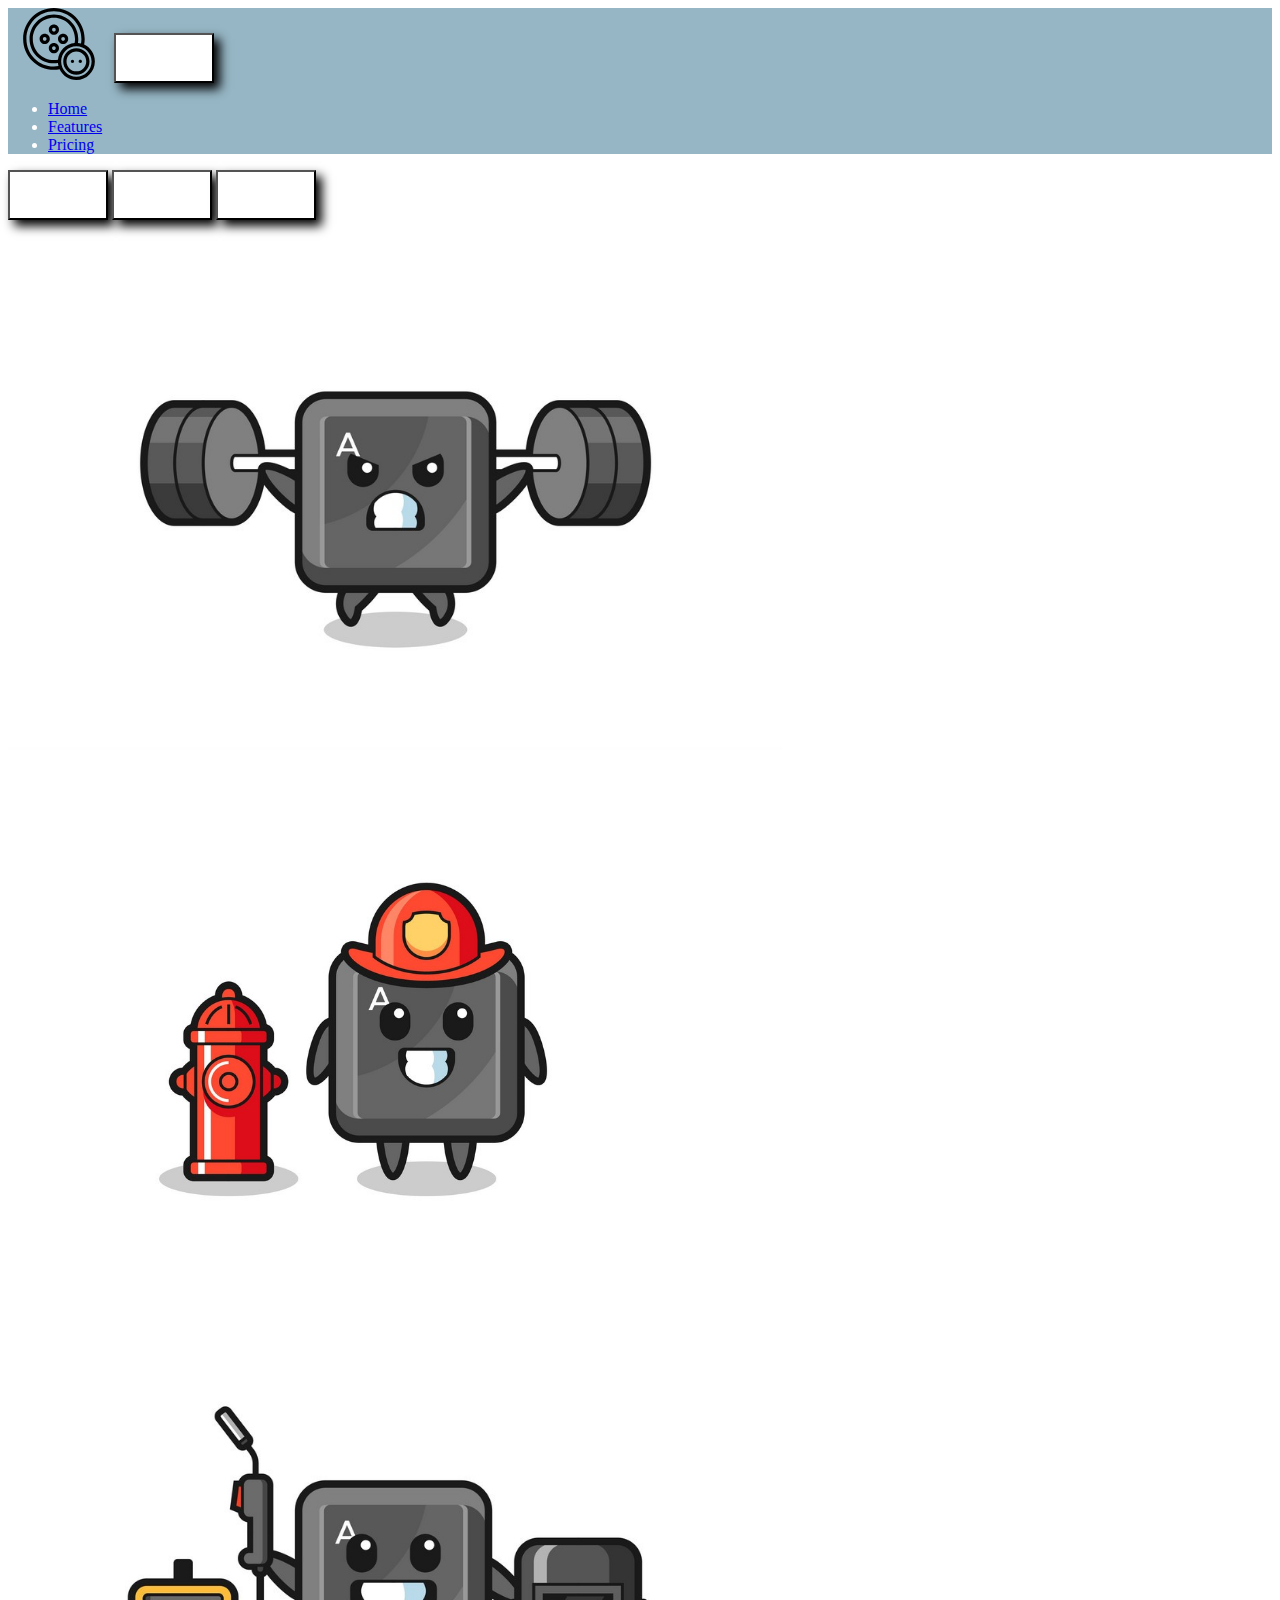
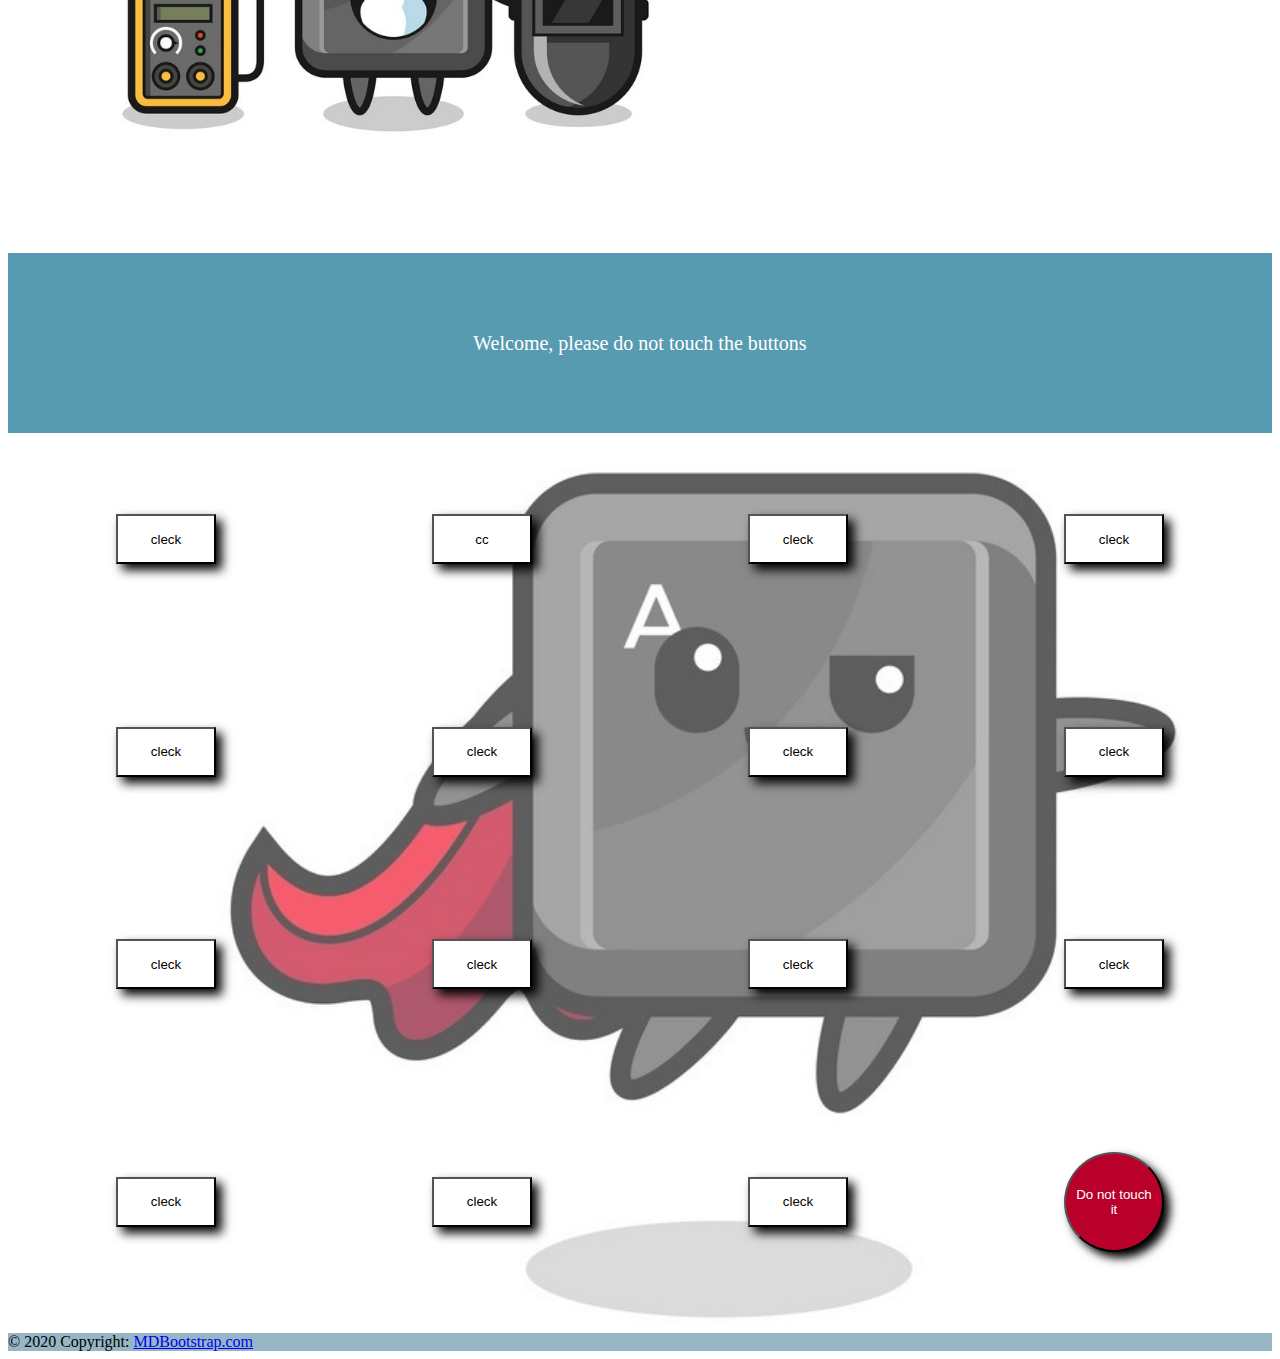
==== index.html @ e3fab3eb "v14" ====
<!DOCTYPE html>
<html lang="en">
<head>
    <meta charset="UTF-8">
    <meta name="viewport" content="width=device-width, initial-scale=1.0">
    <link href="https://cdn.jsdelivr.net/npm/bootstrap@5.0.2/dist/css/bootstrap.min.css" rel="stylesheet" integrity="sha384-EVSTQN3/azprG1Anm3QDgpJLIm9Nao0Yz1ztcQTwFspd3yD65VohhpuuCOmLASjC" crossorigin="anonymous">
    <link rel="stylesheet" href="style.css">
    <title>Buttons</title>
</head>
<body>

    <nav class="navbar navbar-expand-lg navbar-light ">
        <div class="container-fluid">
          <a class="navbar-brand" href="#"><img src="buttons-svgrepo-com.svg" alt=""></a>
          <button class="navbar-toggler" type="button" data-bs-toggle="collapse" data-bs-target="#navbarNavDropdown" aria-controls="navbarNavDropdown" aria-expanded="false" aria-label="Toggle navigation">
            <span class="navbar-toggler-icon"></span>
          </button>
          <div class="collapse navbar-collapse" id="navbarNavDropdown">
            <ul class="navbar-nav">
              <li class="nav-item">
                <a class="nav-link active" aria-current="page" href="#">Home</a>
              </li>
              <li class="nav-item">
                <a class="nav-link" href="#">Features</a>
              </li>
              <li class="nav-item">
                <a class="nav-link" href="#">Pricing</a>
              </li>
          
            </ul>
          </div>
        </div>
      </nav>

      <div id="carouselExampleIndicators" class="carousel slide" data-bs-interval="3000">
        <div class="carousel-indicators border-top-0 border-bottom-0">
          <button type="button" data-bs-target="#carouselExampleIndicators" data-bs-slide-to="0" class="active  border-top-0 border-bottom-0" aria-current="true" aria-label="Slide 1"></button>
          <button type="button" data-bs-target="#carouselExampleIndicators" data-bs-slide-to="1" class="active  border-top-0 border-bottom-0" aria-label="Slide 2"></button>
          <button type="button" data-bs-target="#carouselExampleIndicators" data-bs-slide-to="2"  class="active  border-top-0 border-bottom-0"aria-label="Slide 3"></button>
        </div>
        <div class="carousel-inner ">
          <div class="carousel-item active ">
            <img src="/42617451.jpg" class="d-block w-50 mx-auto  " alt="...">
          </div>
          <div class="carousel-item">
            <img src="/42617496.jpg" class="d-block w-50 mx-auto  " alt="...">
          </div>
          <div class="carousel-item">
            <img src="/42617515.jpg" class="d-block w-50 mx-auto  " alt="...">
          </div>
        </div>
        
       
      </div>

     

     
    

      
      <div id="topCot" class="topCotinar">
        <p>Welcome, please do not touch the buttons</p>
        <p id="pr"></p>
      </div>
      <div class="fid" id="fid">
        
      </div>

      <div class="continar" id="contir">
        <button class="b1" id="B1">cleck</button>
        <button class="b2" id="B2">cc</button>
        <button class="b3" id="B3">cleck</button>
        <button class="b4" id="B4">cleck</button>
        <button class="b5" id="B5">cleck</button>
        <button class="b6" id="B6">cleck</button>
        <button class="b7" id="B7">cleck</button>
        <button class="b8" id="B8">cleck</button>
        <button class="b9" id="B9">cleck</button>
        <button class="b10" id="B10">cleck</button>
        <button class="b11" id="B11">cleck</button>
        <button class="b12" id="B12">cleck</button>
        <button class="b13" id="B13">cleck</button>
        <button class="b14" id="B14">cleck</button>
        <button class="b15" id="B15">cleck</button>
        <button class="b16" id="B16">Do not touch it</button>


      </div>
      

      <footer class=" text-center text-white">
        <!-- Grid container -->
        <div class="container p-4 pb-0">
          <!-- Section: Social media -->
          
          <!-- Section: Social media -->
        </div>
        <!-- Grid container -->
      
        <!-- Copyright -->
        <div class="text-center p-3" >
          © 2020 Copyright:
          <a class="text-white" href="https://mdbootstrap.com/">MDBootstrap.com</a>
        </div>
        <!-- Copyright -->
      </footer>
    
    <script src="main.js"></script>
    <script src="https://cdn.jsdelivr.net/npm/bootstrap@5.3.1/dist/js/bootstrap.bundle.min.js" integrity="sha384-HwwvtgBNo3bZJJLYd8oVXjrBZt8cqVSpeBNS5n7C8IVInixGAoxmnlMuBnhbgrkm" crossorigin="anonymous"></script>
</body>
</html>
---- style.css ----
body{
    background-color:#FFFFFF ;
}
nav{
    background-color:#96B6C5;
    color: #FFFFFF;
}
nav img{

    width: 8vw;
    height: 8vh;
}
.topCotinar{
    display: flex;
    justify-content: center;
    align-items: center;
    font-size: 20px;
    top: 2vh;
    z-index: 1;
    width: 100%;
    height: 20vh;
    background-color:#579BB1 ;
  
}
.topCotinar p{
    color: #FFFFFF;
}
.continar2{
    height: 100vh;
    display: grid;
    grid-template-columns: repeat(4,1fr);
    justify-items: center;
    align-items: center;
    
}
.continar{
    height: 100vh;
    display: grid;
    grid-template-columns: repeat(4,1fr);
    justify-items: center;
    align-items: center;
    position: relative;
   
    
}
.continar::before{
    content: "";
    position: absolute;
    background-image:url(42633602.jpg);
    background-size: cover;
    opacity: 0.7;
    inset: 0;

}
button{
    position: relative;
    width: 100px;
    height: 50px;
    background-color: #FFFFFF;
    box-shadow: 6px 6px 10px black;
}

.carousel{
    background-color:#FFFFFF ;
}

.carousel img{
    height: 60vh;  
}

.continar button:hover{
    transform: scale(1.5,1.5);
    transition: 2s;
}

.fid{
    margin-top: 3vh;
    width: 60vw;
    height: 60vh;
    background-size: contain;
    display: none;
    z-index: 1;
    transform: translateX(30%);
    background-color: #FFFFFF;
    inset: 0;
}
.fid img{
    width: 60vw;
    height: 60vh;
}
.fid video{
    width: 60vw;
    height: 60vh;
}

footer{
    background-color:#96B6C5;
}


.b16{
    width: 100px;
    height: 100px;
 border-radius: 100px;
 background-color: #b8002a;
 color:#FFFFFF;



}


.nocursor {
    cursor: none;
  }
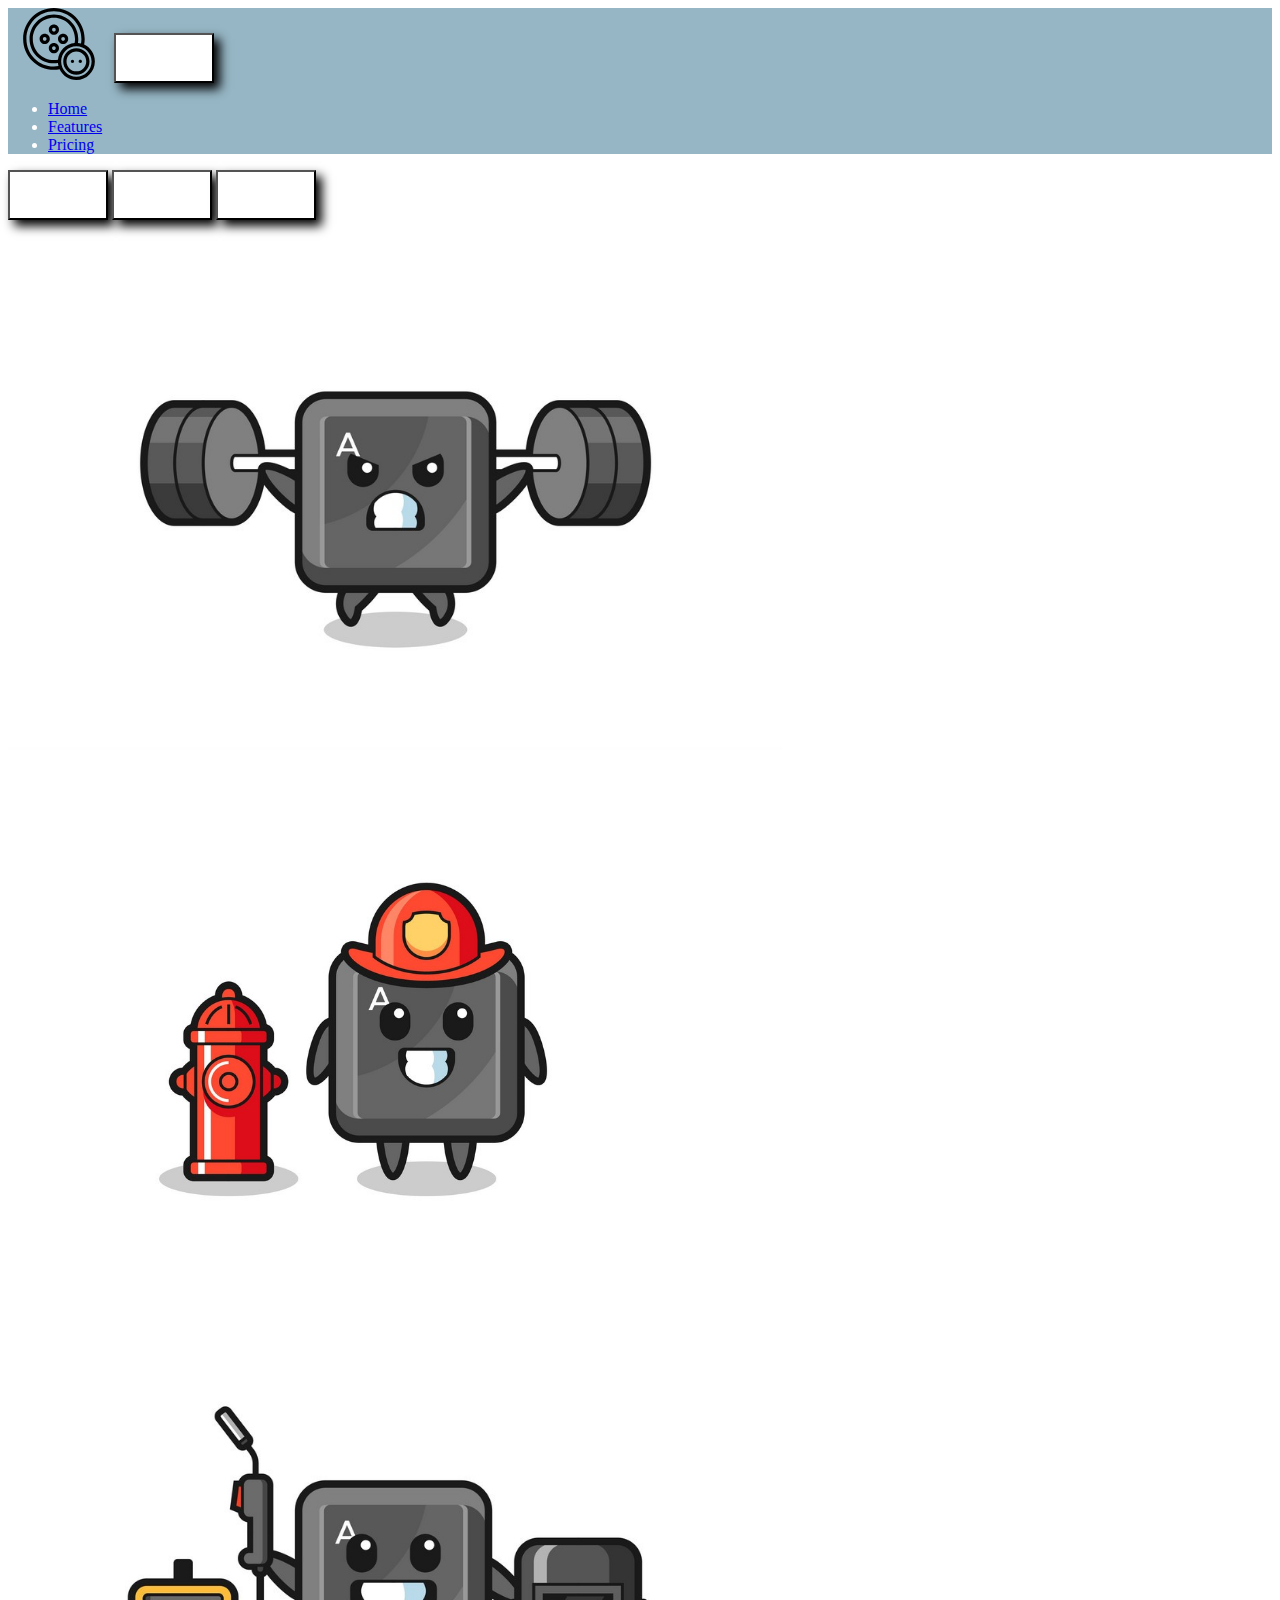
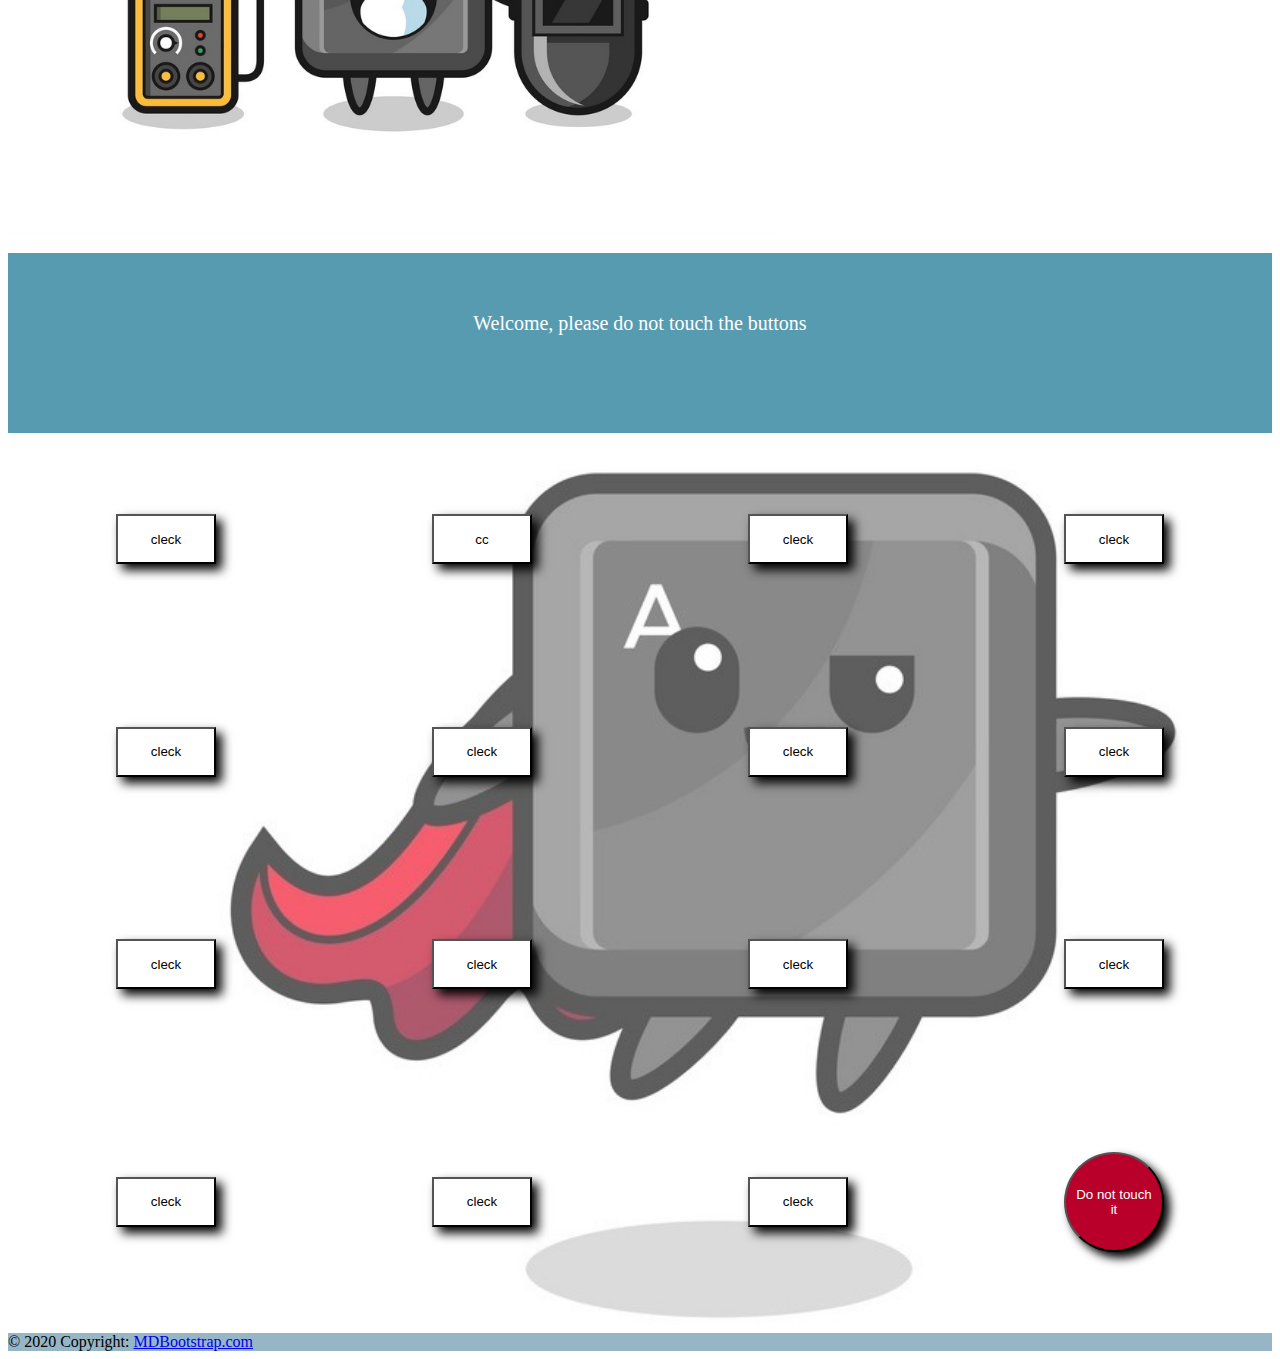
==== commit bb56ecae: "ر15" ====
--- a/index.html
+++ b/index.html
@@ -60,7 +60,7 @@
 
       
       <div id="topCot" class="topCotinar">
-        <p>Welcome, please do not touch the buttons</p>
+        <p id="Welcome">Welcome, please do not touch the buttons</p>
         <p id="pr"></p>
       </div>
       <div class="fid" id="fid">
--- a/style.css
+++ b/style.css
@@ -12,6 +12,7 @@
 }
 .topCotinar{
     display: flex;
+    flex-direction: column;
     justify-content: center;
     align-items: center;
     font-size: 20px;
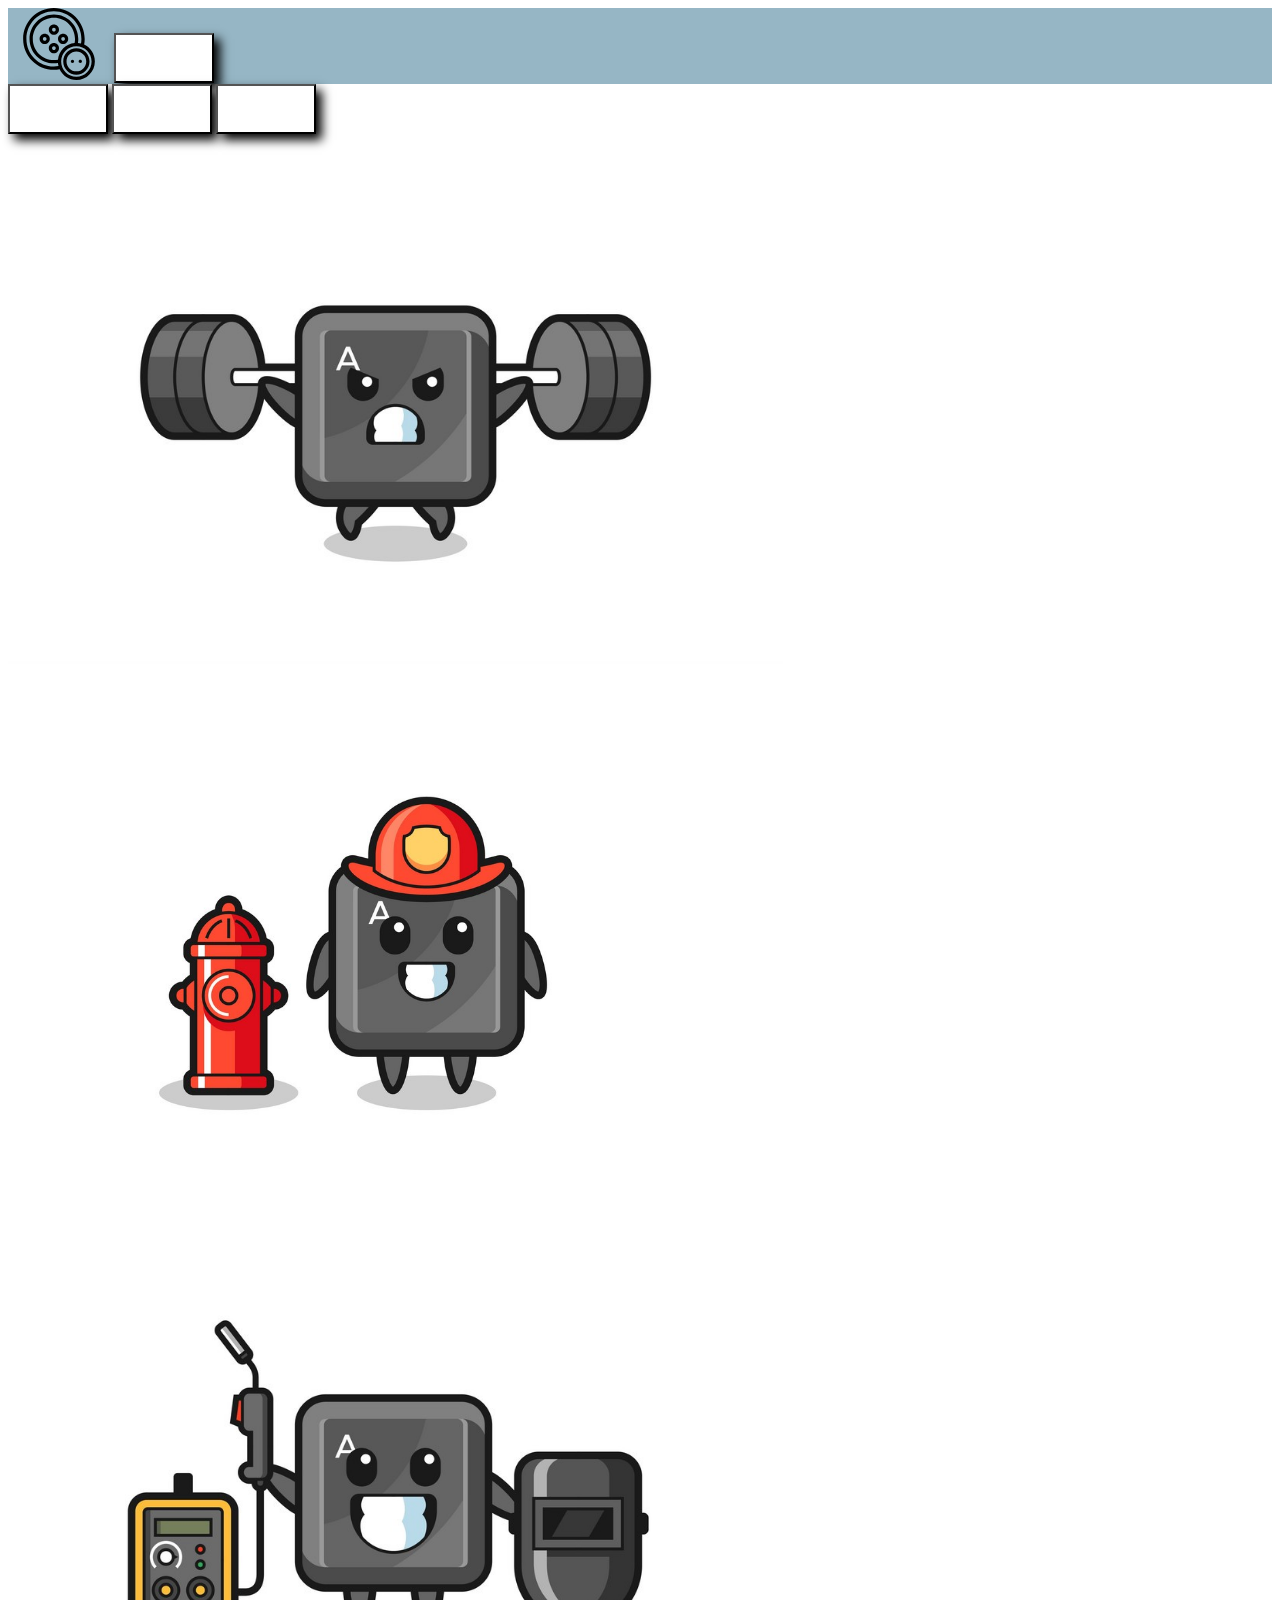
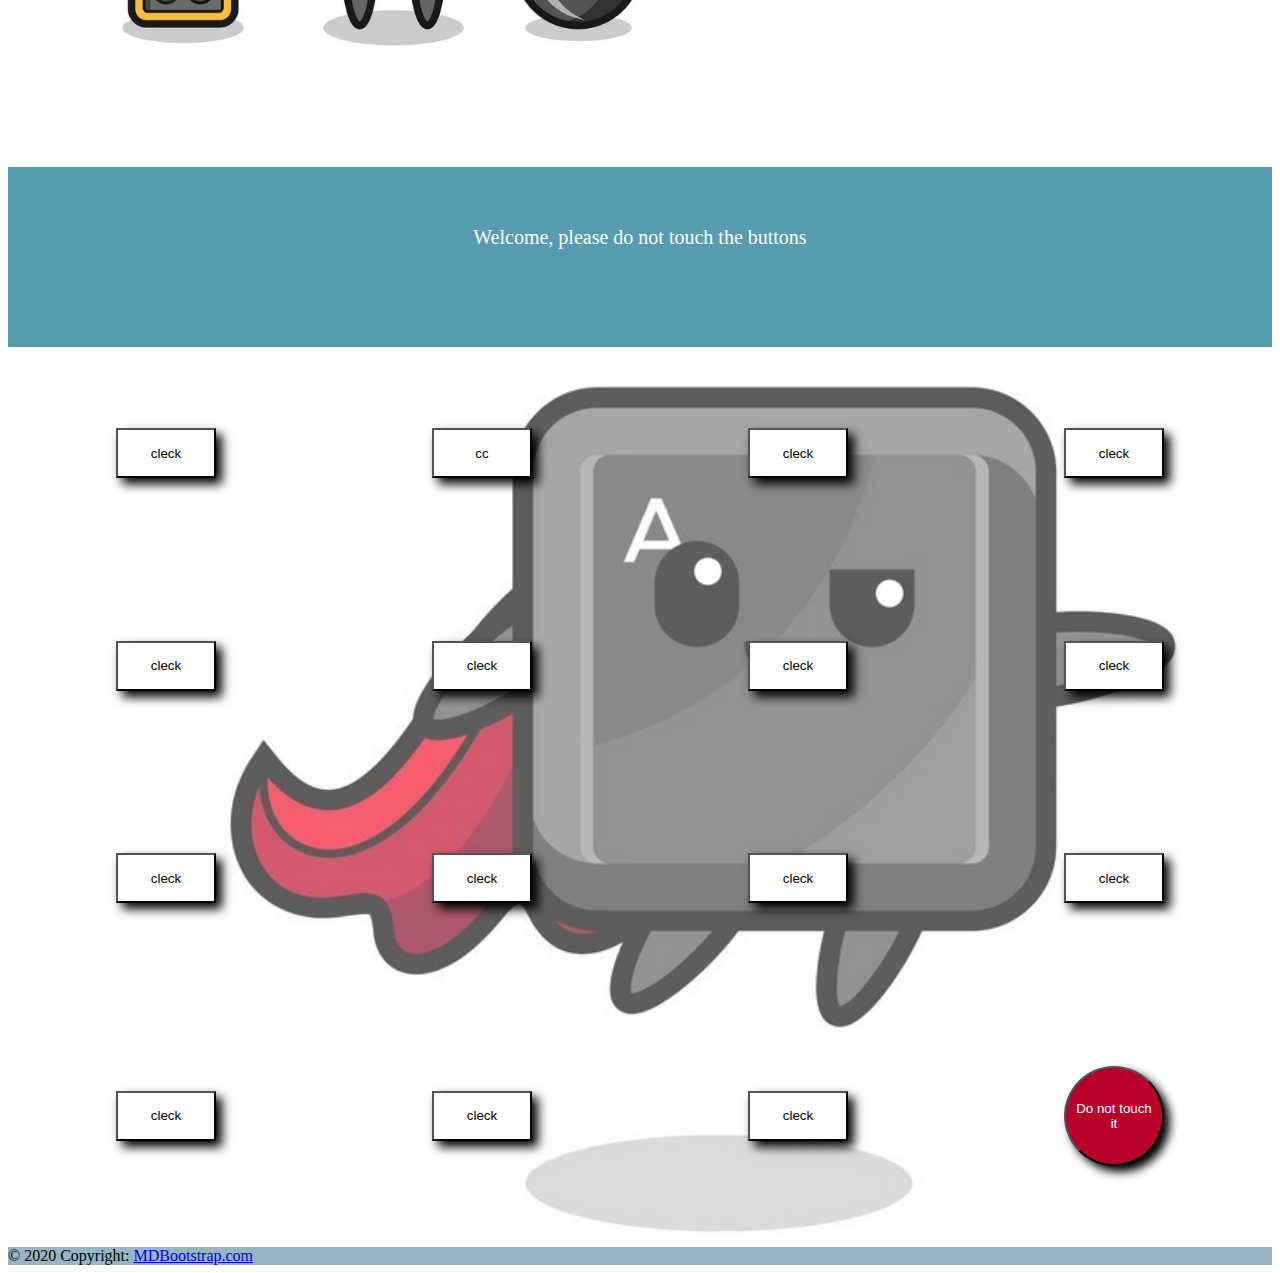
==== commit dce0415e: "v16" ====
--- a/index.html
+++ b/index.html
@@ -16,18 +16,7 @@
             <span class="navbar-toggler-icon"></span>
           </button>
           <div class="collapse navbar-collapse" id="navbarNavDropdown">
-            <ul class="navbar-nav">
-              <li class="nav-item">
-                <a class="nav-link active" aria-current="page" href="#">Home</a>
-              </li>
-              <li class="nav-item">
-                <a class="nav-link" href="#">Features</a>
-              </li>
-              <li class="nav-item">
-                <a class="nav-link" href="#">Pricing</a>
-              </li>
-          
-            </ul>
+           
           </div>
         </div>
       </nav>
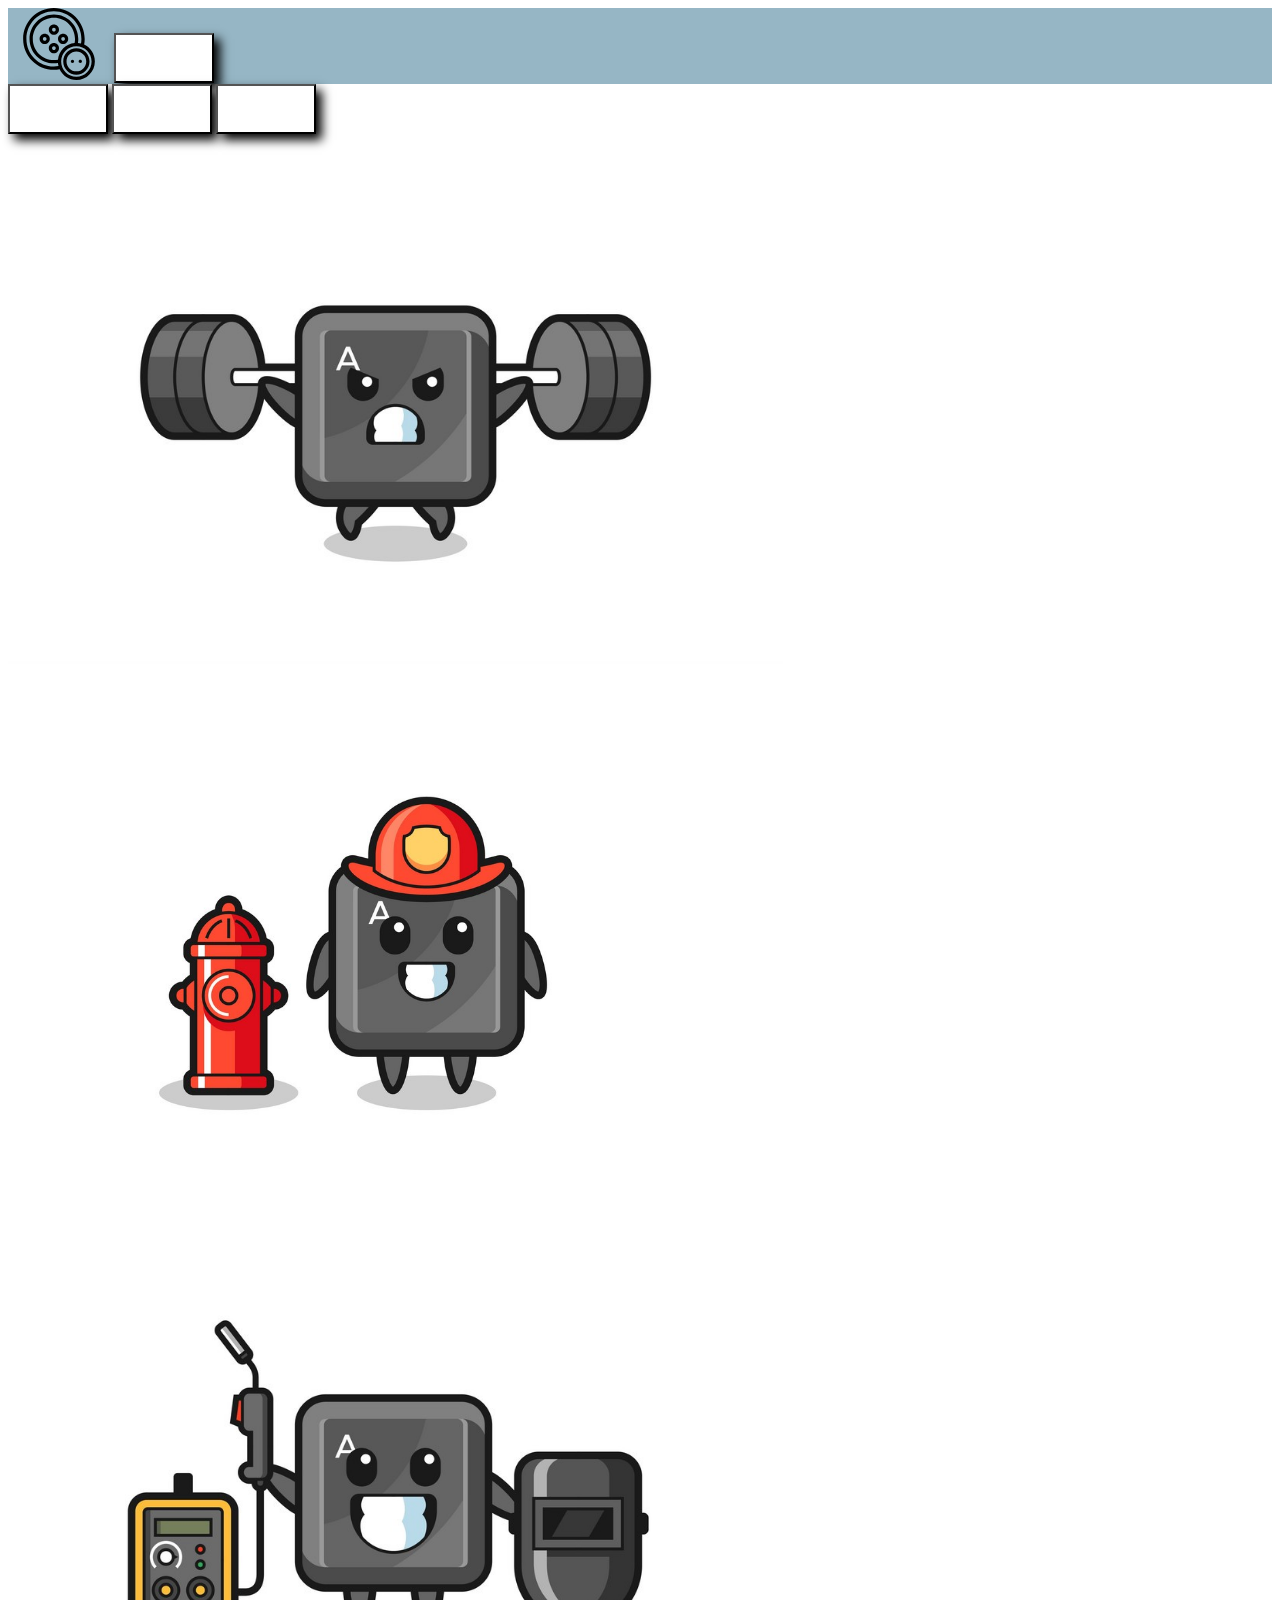
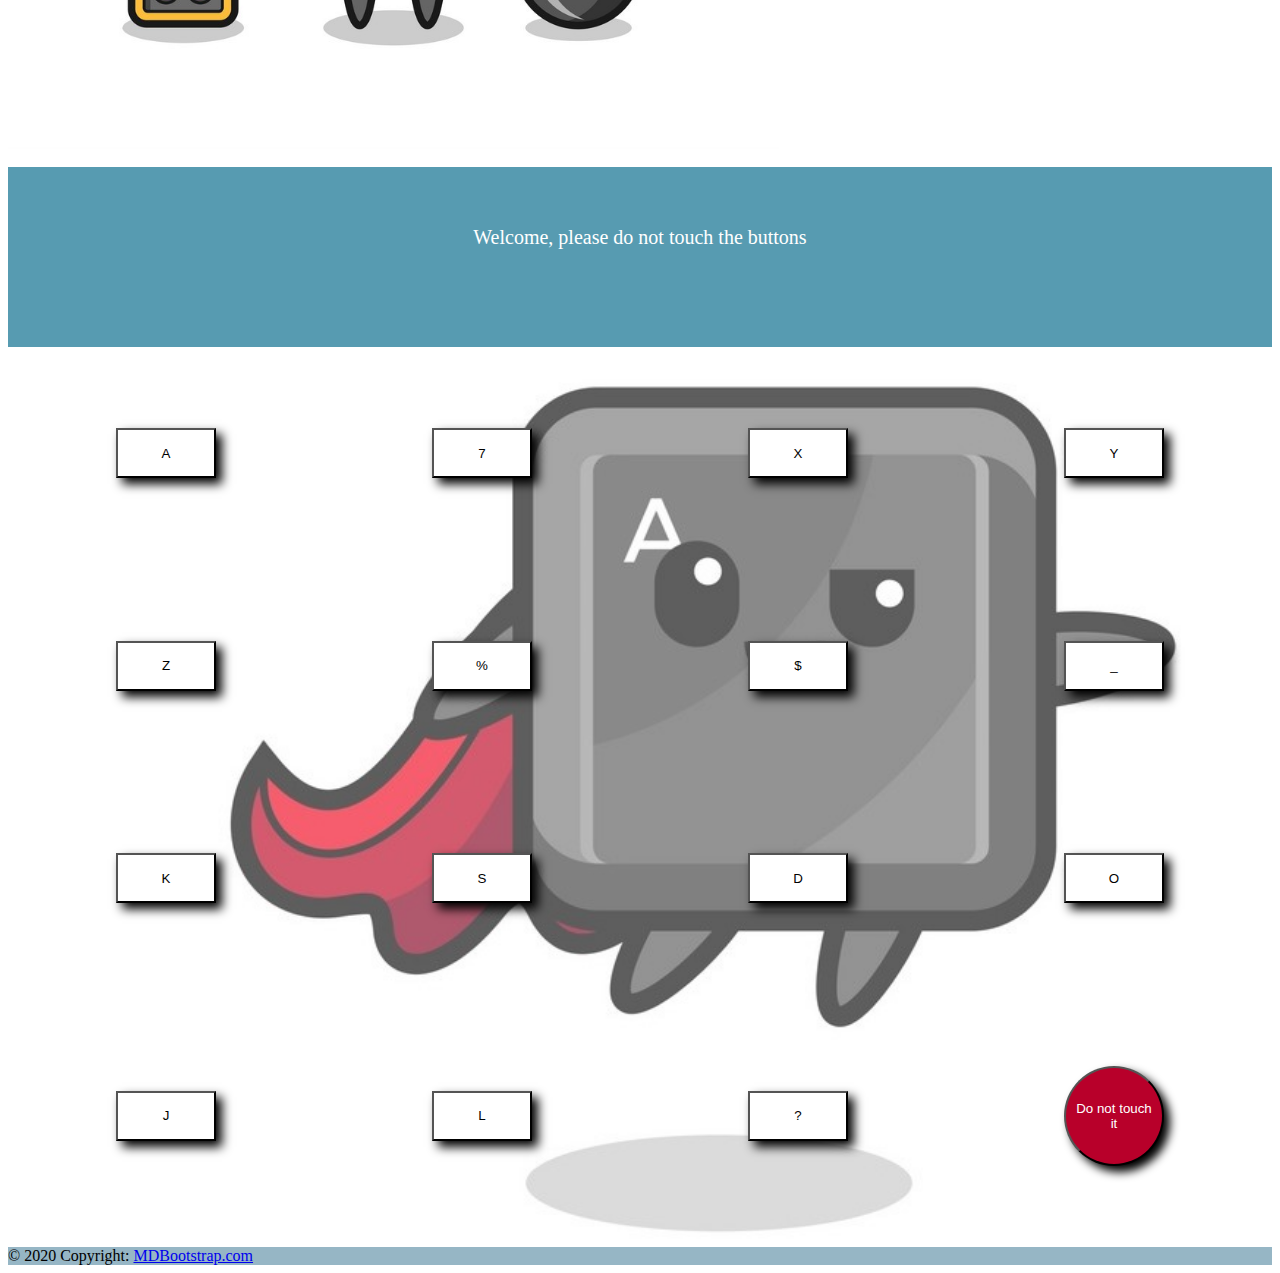
==== commit 8362dc36: "v22" ====
--- a/index.html
+++ b/index.html
@@ -57,21 +57,21 @@
       </div>
 
       <div class="continar" id="contir">
-        <button class="b1" id="B1">cleck</button>
-        <button class="b2" id="B2">cc</button>
-        <button class="b3" id="B3">cleck</button>
-        <button class="b4" id="B4">cleck</button>
-        <button class="b5" id="B5">cleck</button>
-        <button class="b6" id="B6">cleck</button>
-        <button class="b7" id="B7">cleck</button>
-        <button class="b8" id="B8">cleck</button>
-        <button class="b9" id="B9">cleck</button>
-        <button class="b10" id="B10">cleck</button>
-        <button class="b11" id="B11">cleck</button>
-        <button class="b12" id="B12">cleck</button>
-        <button class="b13" id="B13">cleck</button>
-        <button class="b14" id="B14">cleck</button>
-        <button class="b15" id="B15">cleck</button>
+        <button class="b1" id="B1">A</button>
+        <button class="b2" id="B2">7</button>
+        <button class="b3" id="B3">X</button>
+        <button class="b4" id="B4">Y</button>
+        <button class="b5" id="B5">Z</button>
+        <button class="b6" id="B6">%</button>
+        <button class="b7" id="B7">$</button>
+        <button class="b8" id="B8">_</button>
+        <button class="b9" id="B9">K</button>
+        <button class="b10" id="B10">S</button>
+        <button class="b11" id="B11">D</button>
+        <button class="b12" id="B12">O</button>
+        <button class="b13" id="B13">J</button>
+        <button class="b14" id="B14">L</button>
+        <button class="b15" id="B15">?</button>
         <button class="b16" id="B16">Do not touch it</button>
 
 
--- a/style.css
+++ b/style.css
@@ -111,6 +111,8 @@
 }
 
 
+
+
 .nocursor {
     cursor: none;
-  }+  }
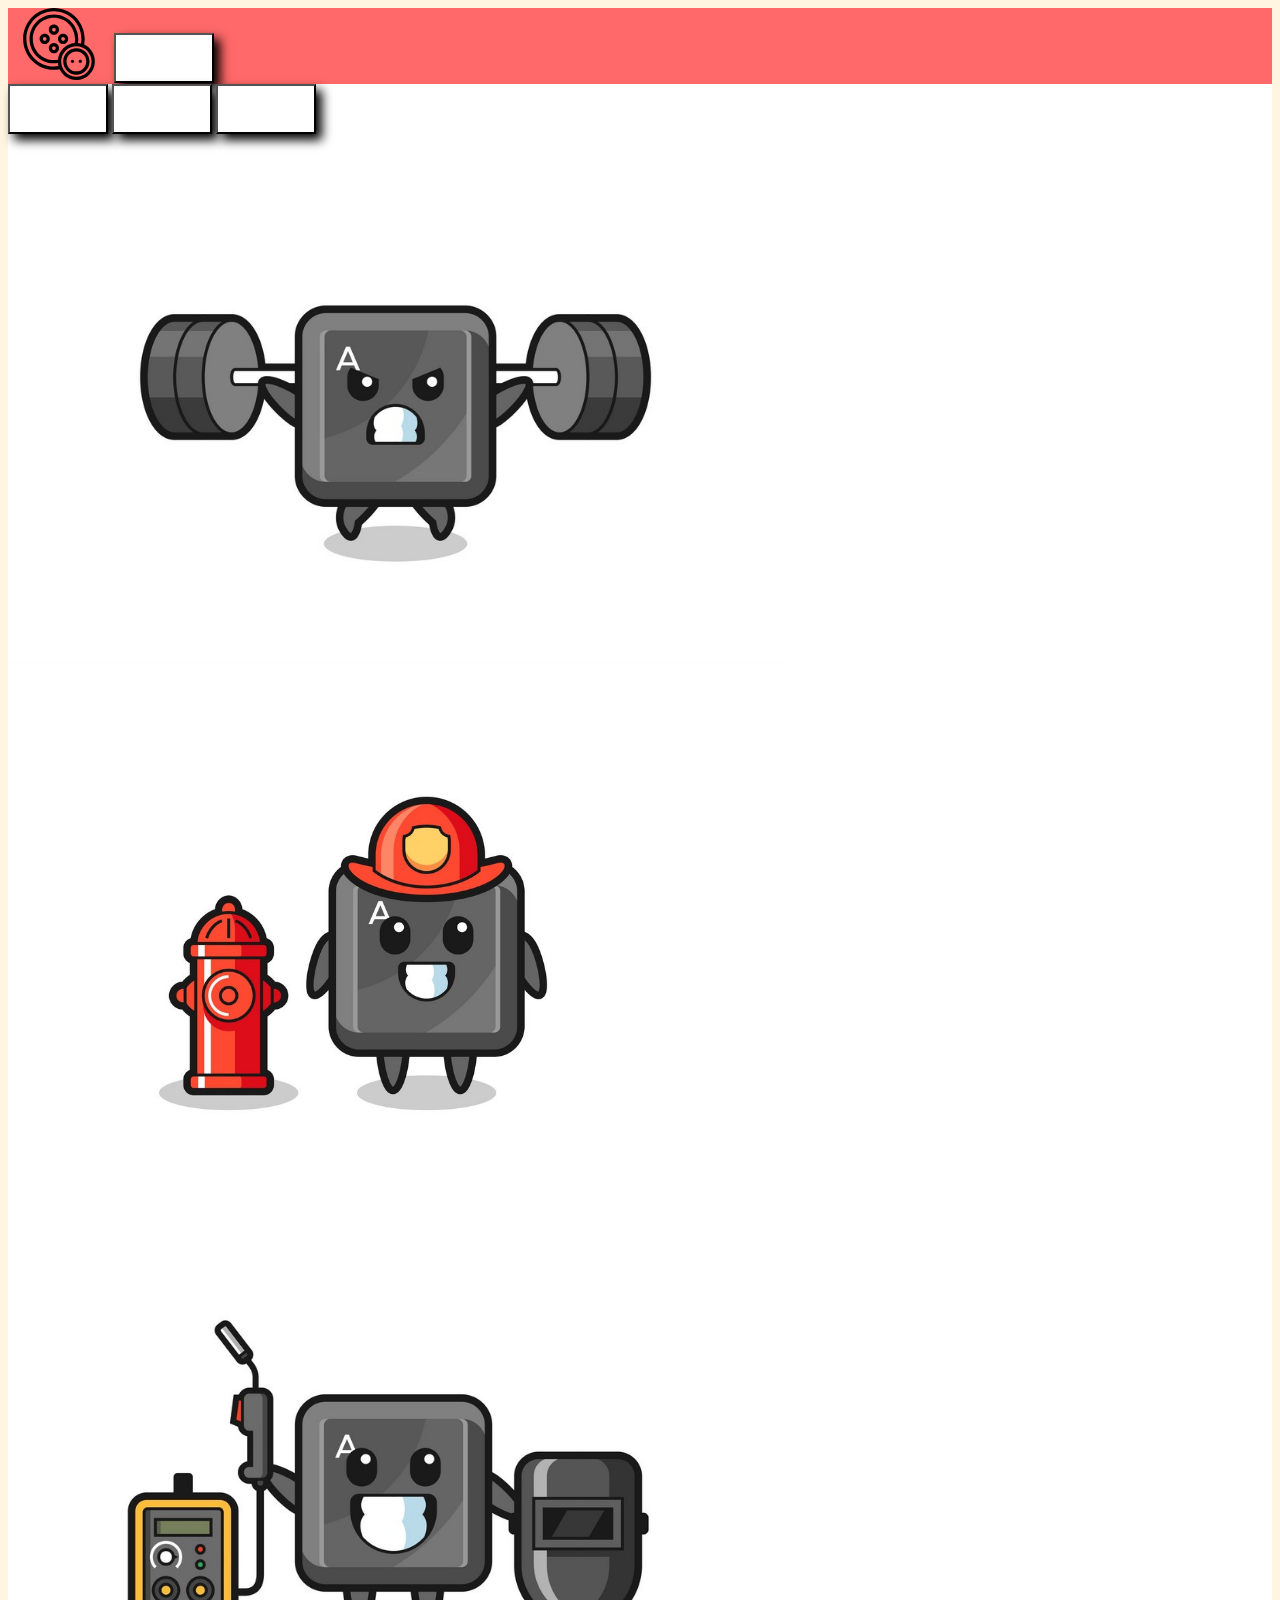
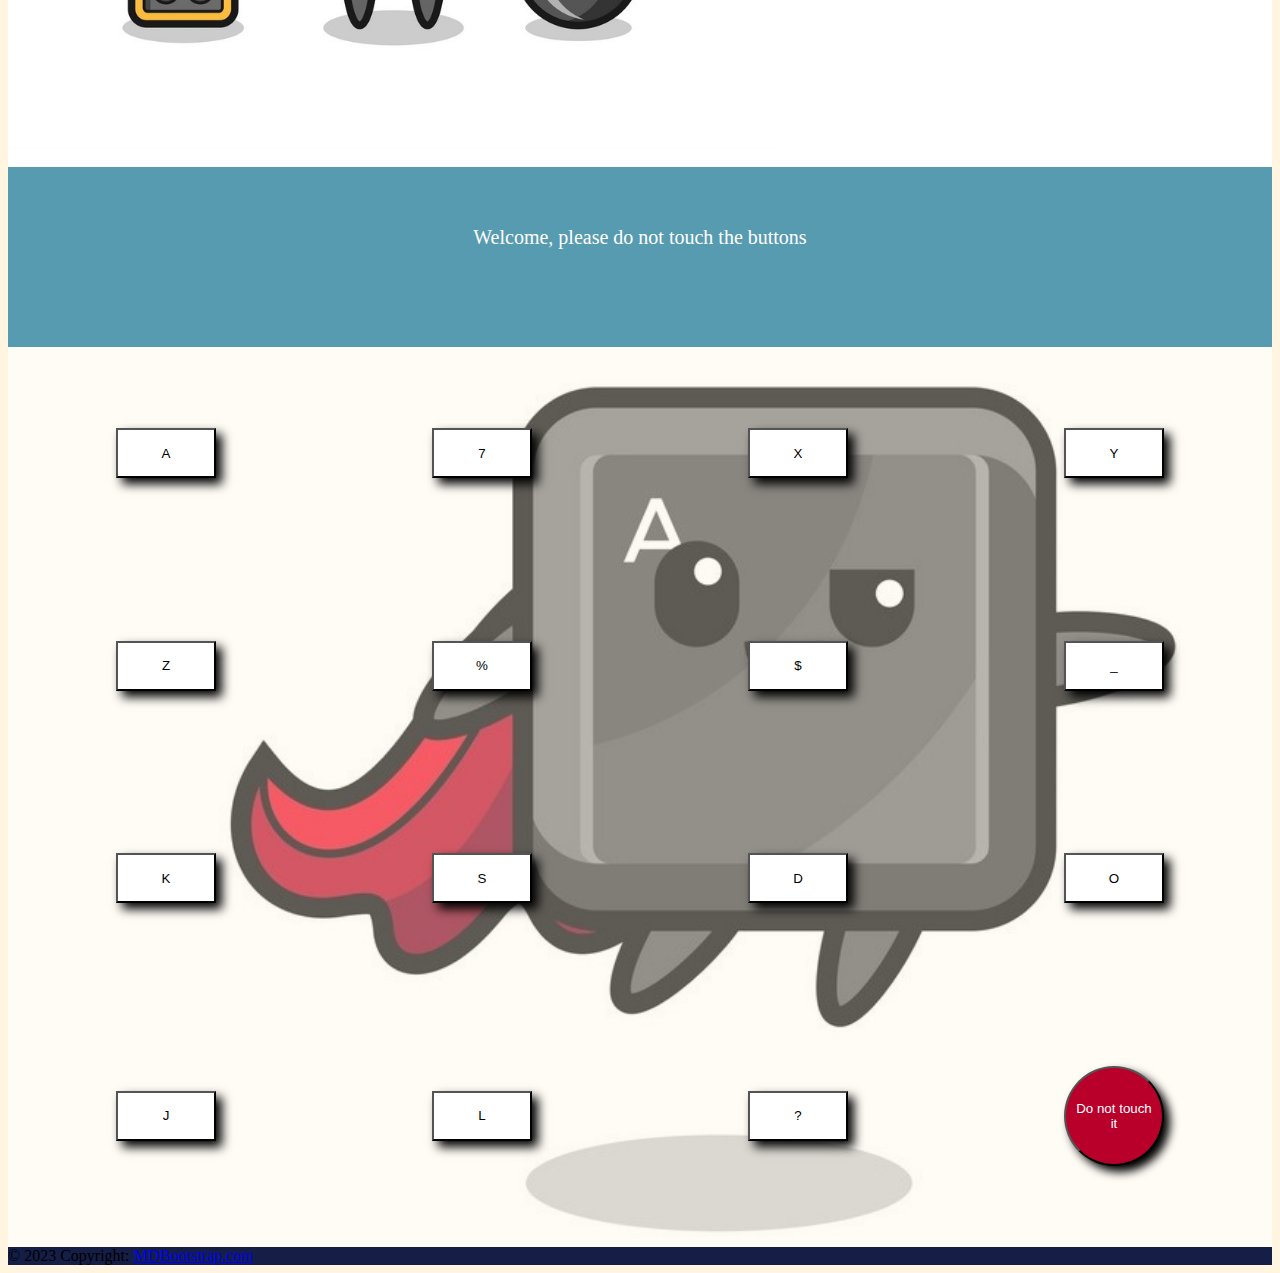
==== commit 4e856fa2: "v 25" ====
--- a/index.html
+++ b/index.html
@@ -89,7 +89,7 @@
       
         <!-- Copyright -->
         <div class="text-center p-3" >
-          © 2020 Copyright:
+          © 2023 Copyright:
           <a class="text-white" href="https://mdbootstrap.com/">MDBootstrap.com</a>
         </div>
         <!-- Copyright -->
--- a/style.css
+++ b/style.css
@@ -1,8 +1,8 @@
 body{
-    background-color:#FFFFFF ;
+    background-color:#FFF5E0 ;
 }
 nav{
-    background-color:#96B6C5;
+    background-color:#FF6969;
     color: #FFFFFF;
 }
 nav img{
@@ -95,7 +95,7 @@
 }
 
 footer{
-    background-color:#96B6C5;
+    background-color:#141E46;
 }
 
 
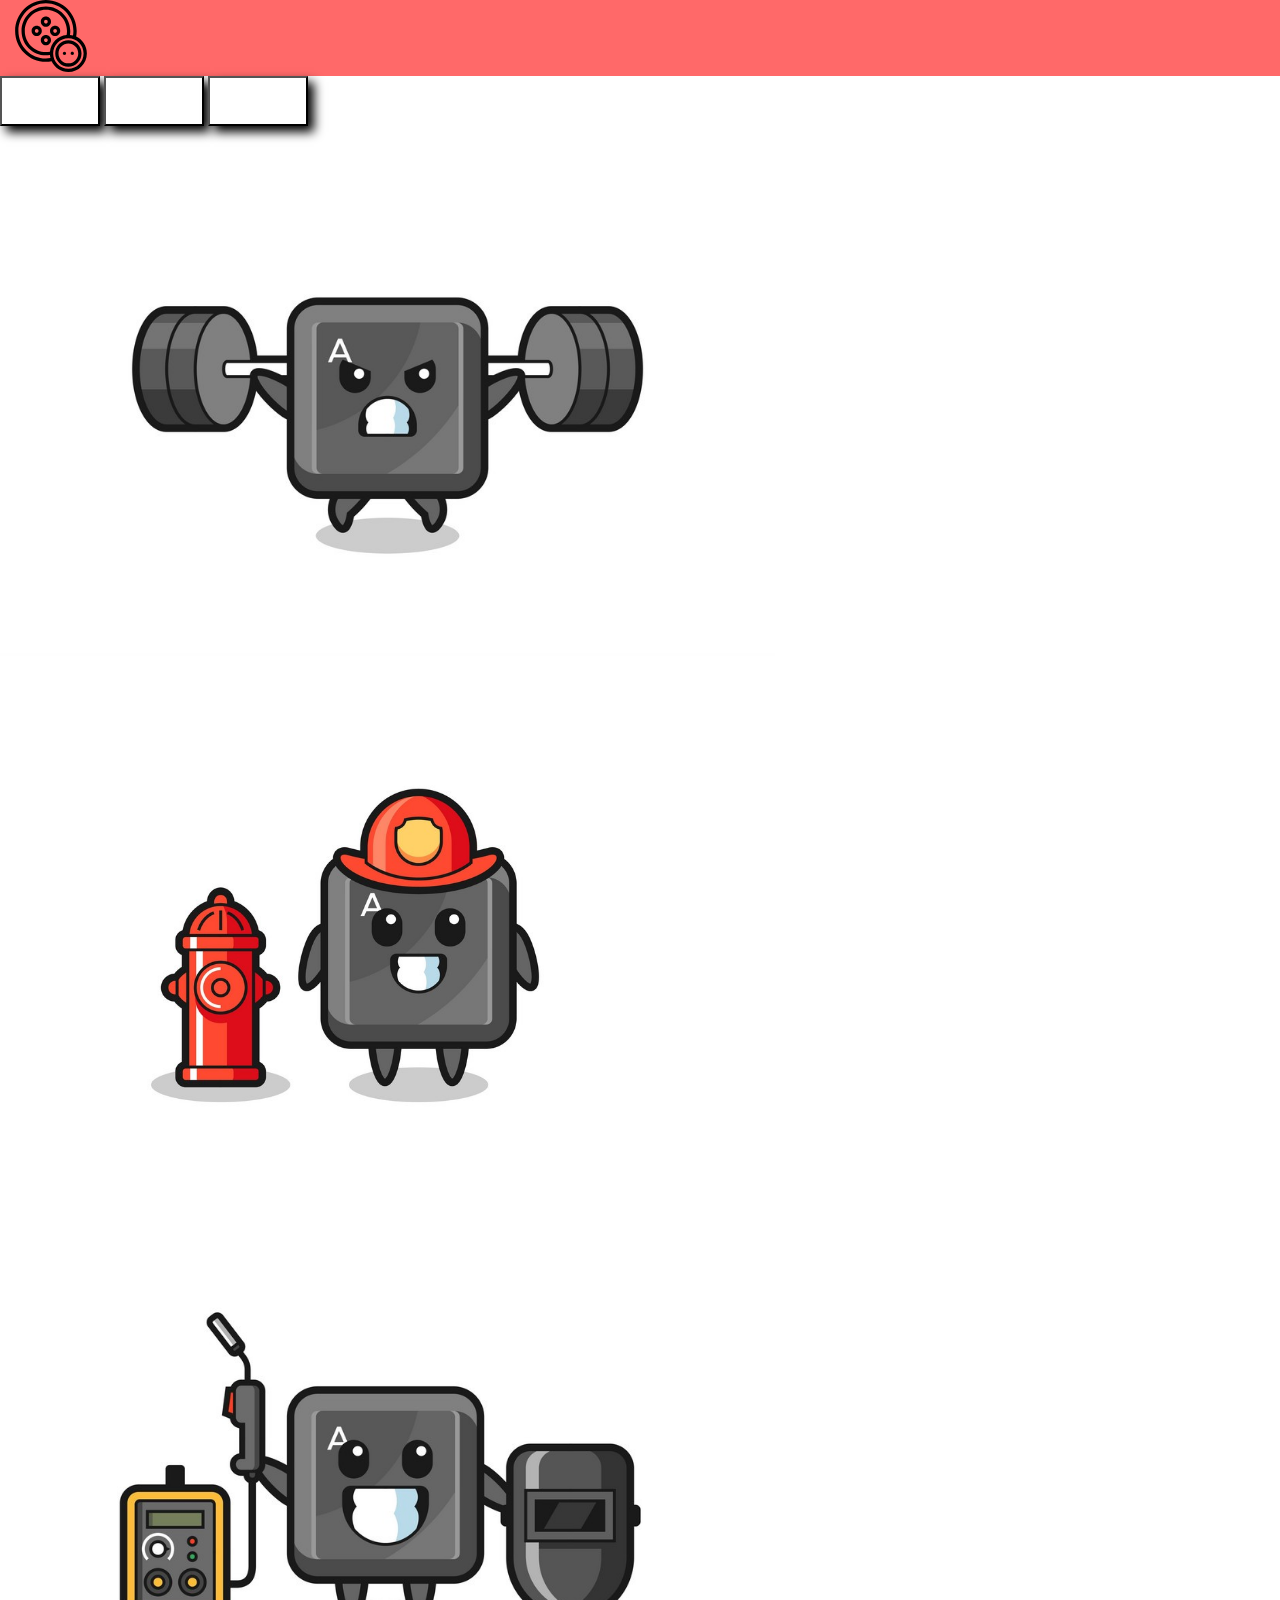
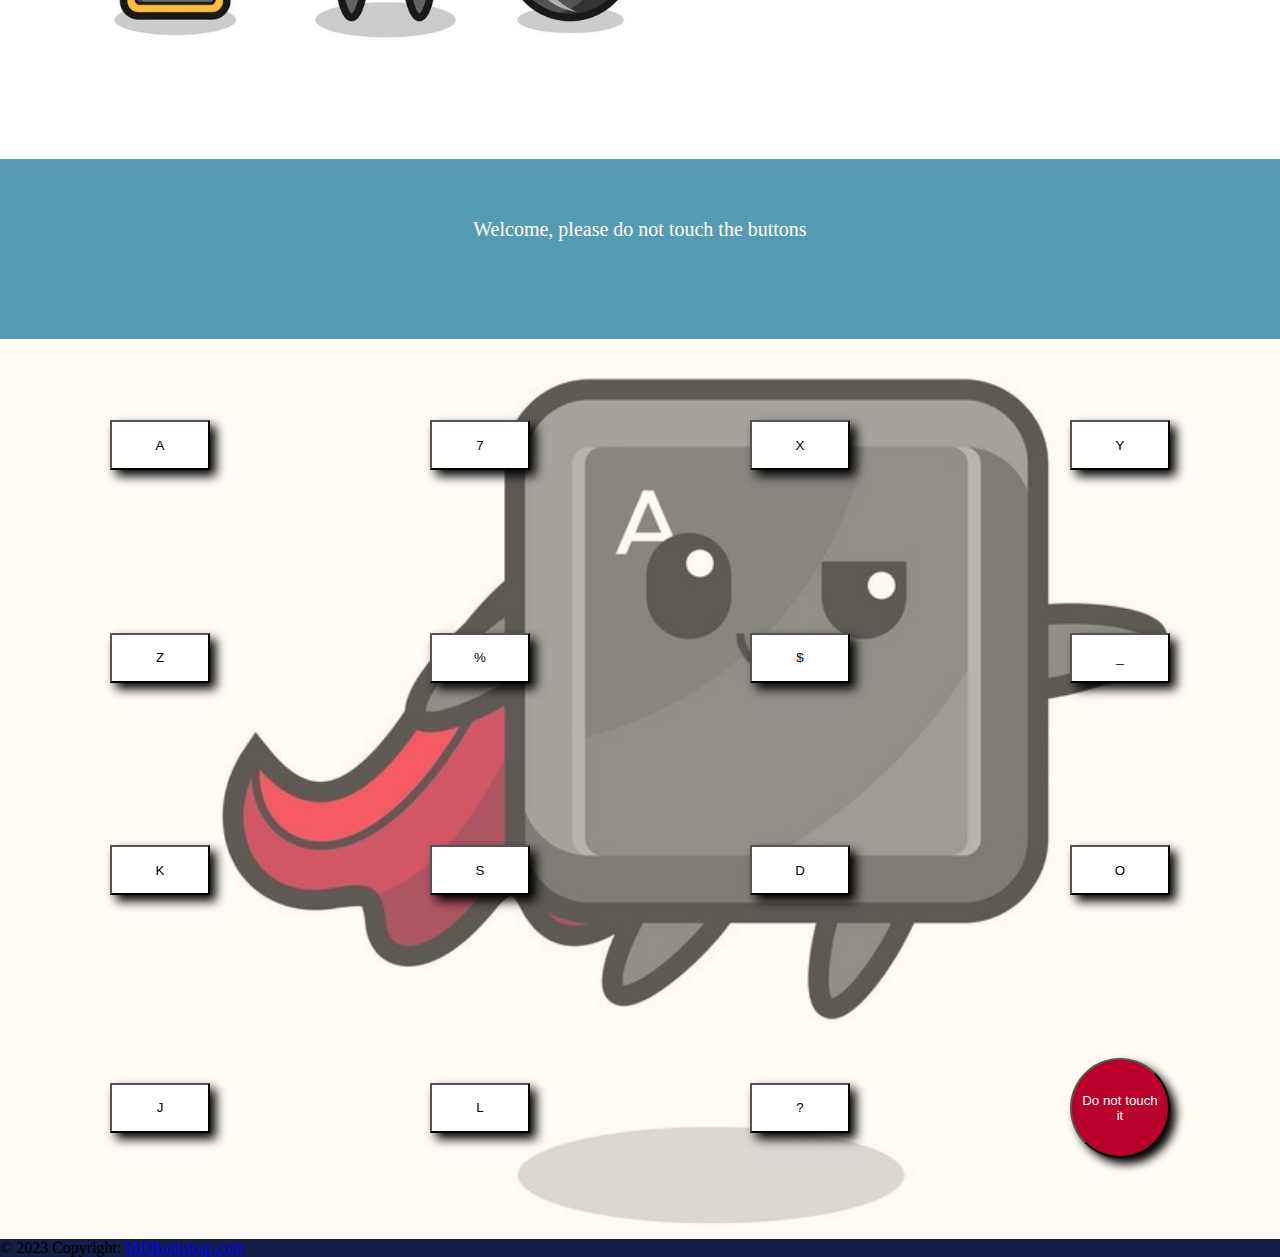
==== commit eb206c90: "v25" ====
--- a/index.html
+++ b/index.html
@@ -12,12 +12,7 @@
     <nav class="navbar navbar-expand-lg navbar-light ">
         <div class="container-fluid">
           <a class="navbar-brand" href="#"><img src="buttons-svgrepo-com.svg" alt=""></a>
-          <button class="navbar-toggler" type="button" data-bs-toggle="collapse" data-bs-target="#navbarNavDropdown" aria-controls="navbarNavDropdown" aria-expanded="false" aria-label="Toggle navigation">
-            <span class="navbar-toggler-icon"></span>
-          </button>
-          <div class="collapse navbar-collapse" id="navbarNavDropdown">
-           
-          </div>
+          
         </div>
       </nav>
 
--- a/style.css
+++ b/style.css
@@ -1,5 +1,132 @@
+
+    
 body{
     background-color:#FFF5E0 ;
+    padding: 0;
+    margin: 0;
+}
+nav{
+    background-color:#FF6969;
+    color: #FFFFFF;
+}
+nav img{
+
+    width: 8vw;
+    height: 8vh;
+}
+.topCotinar{
+    display: flex;
+    flex-direction: column;
+    justify-content: center;
+    align-items: center;
+    font-size: 20px;
+    top: 2vh;
+    z-index: 1;
+    width: 100%;
+    height: 20vh;
+    background-color:#579BB1 ;
+  
+}
+.topCotinar p{
+    color: #FFFFFF;
+}
+.continar2{
+    height: 100vh;
+    display: grid;
+    grid-template-columns: repeat(4,1fr);
+    justify-items: center;
+    align-items: center;
+    
+}
+.continar{
+    height: 100vh;
+    display: grid;
+    grid-template-columns: repeat(4,1fr);
+    justify-items: center;
+    align-items: center;
+    position: relative;
+   
+    
+}
+.continar::before{
+    content: "";
+    position: absolute;
+    background-image:url(42633602.jpg);
+    background-size: contain;
+    opacity: 0.7;
+    inset: 0;
+
+}
+button{
+    position: relative;
+    width: 100px;
+    height: 50px;
+    background-color: #FFFFFF;
+    box-shadow: 6px 6px 10px black;
+}
+
+.carousel{
+    background-color:#FFFFFF ;
+}
+
+.carousel img{
+    height: 60vh;  
+}
+
+.continar button:hover{
+    transform: scale(1.5,1.5);
+    transition: 2s;
+}
+
+.fid{
+    margin-top: 3vh;
+    width: 60vw;
+    height: 60vh;
+    background-size: contain;
+    display: none;
+    z-index: 1;
+    transform: translateX(30%);
+    background-color: #FFFFFF;
+    inset: 0;
+}
+.fid img{
+    width: 60vw;
+    height: 60vh;
+}
+.fid video{
+    width: 60vw;
+    height: 60vh;
+}
+
+footer{
+    background-color:#141E46;
+}
+
+
+.b16{
+    width: 100px;
+    height: 100px;
+ border-radius: 100px;
+ background-color: #b8002a;
+ color:#FFFFFF;
+
+
+
+}
+
+
+
+
+.nocursor {
+    cursor: none;
+  }
+
+@media only screen and (min-width: 600px) {
+
+body{
+    background-color:#FFF5E0 ;
+    padding: 0;
+    margin: 0;
 }
 nav{
     background-color:#FF6969;
@@ -49,6 +176,7 @@
     position: absolute;
     background-image:url(42633602.jpg);
     background-size: cover;
+    
     opacity: 0.7;
     inset: 0;
 
@@ -116,3 +244,4 @@
 .nocursor {
     cursor: none;
   }
+}